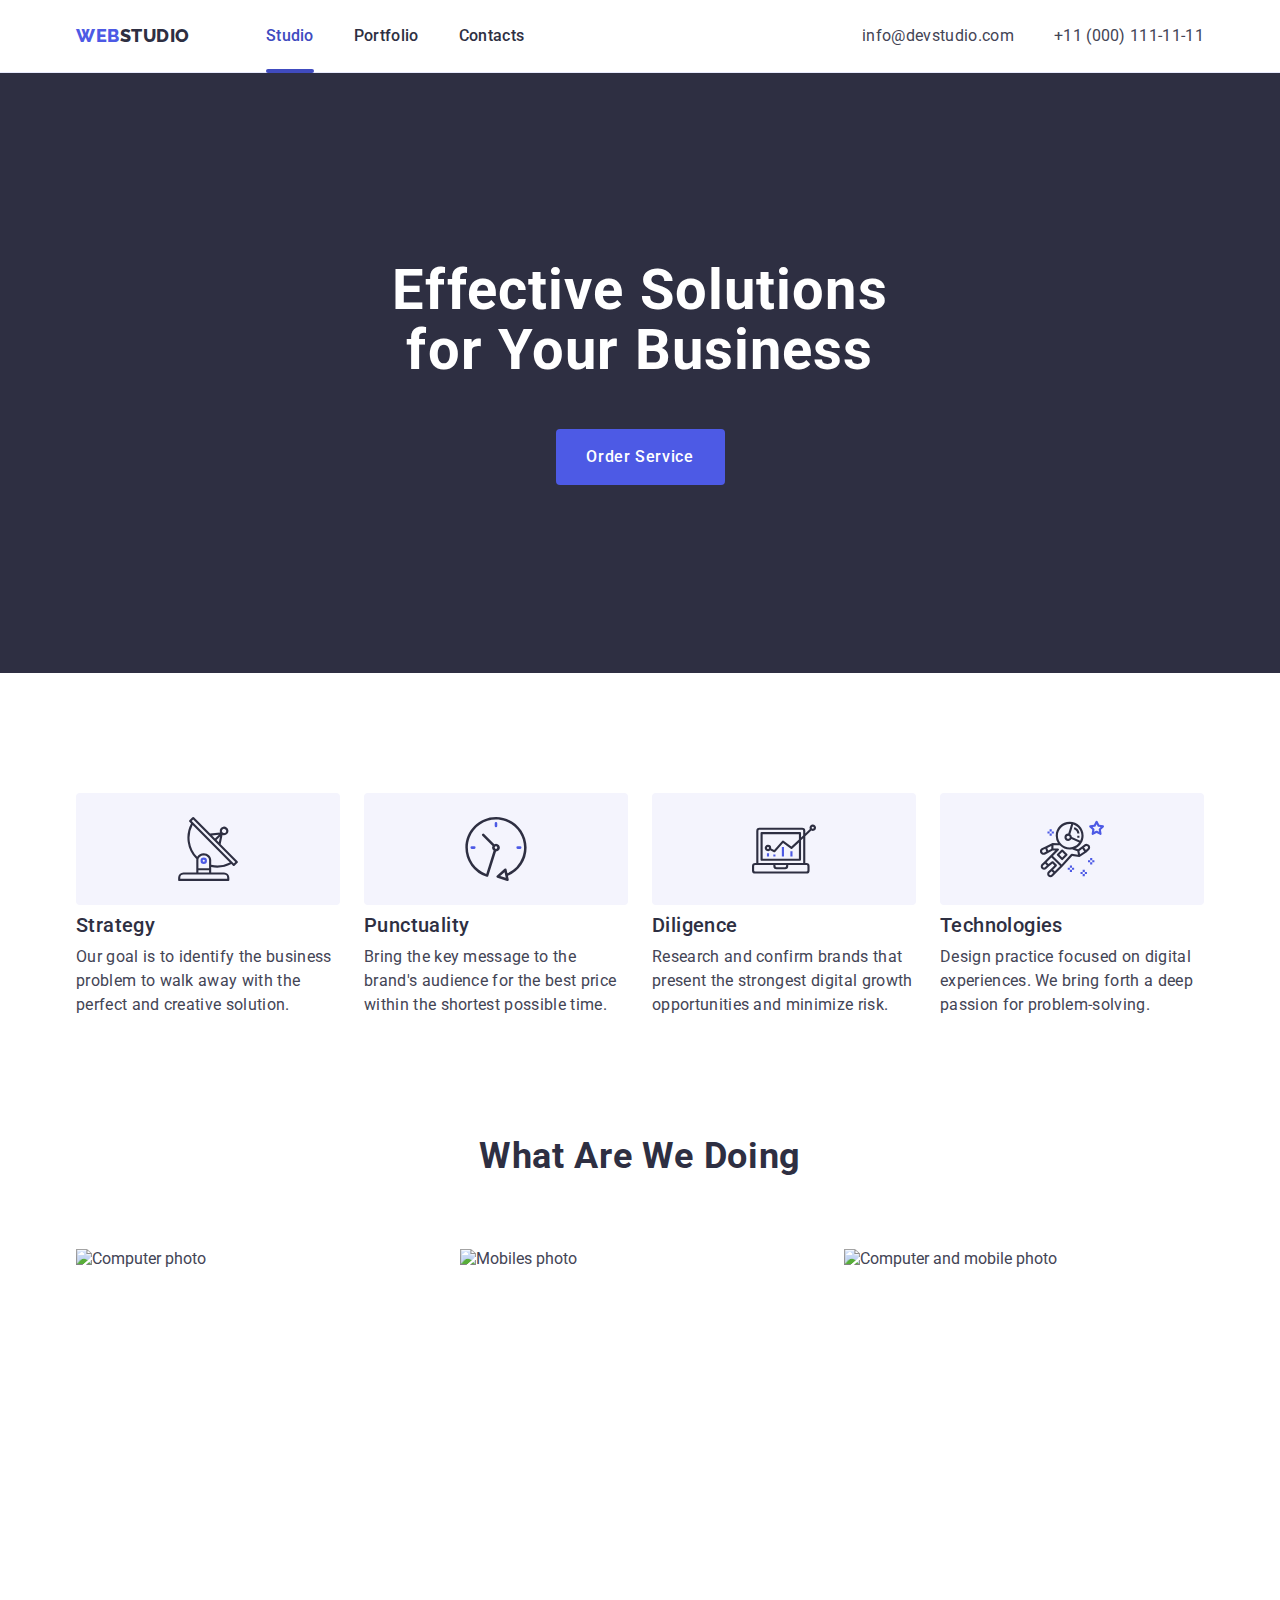
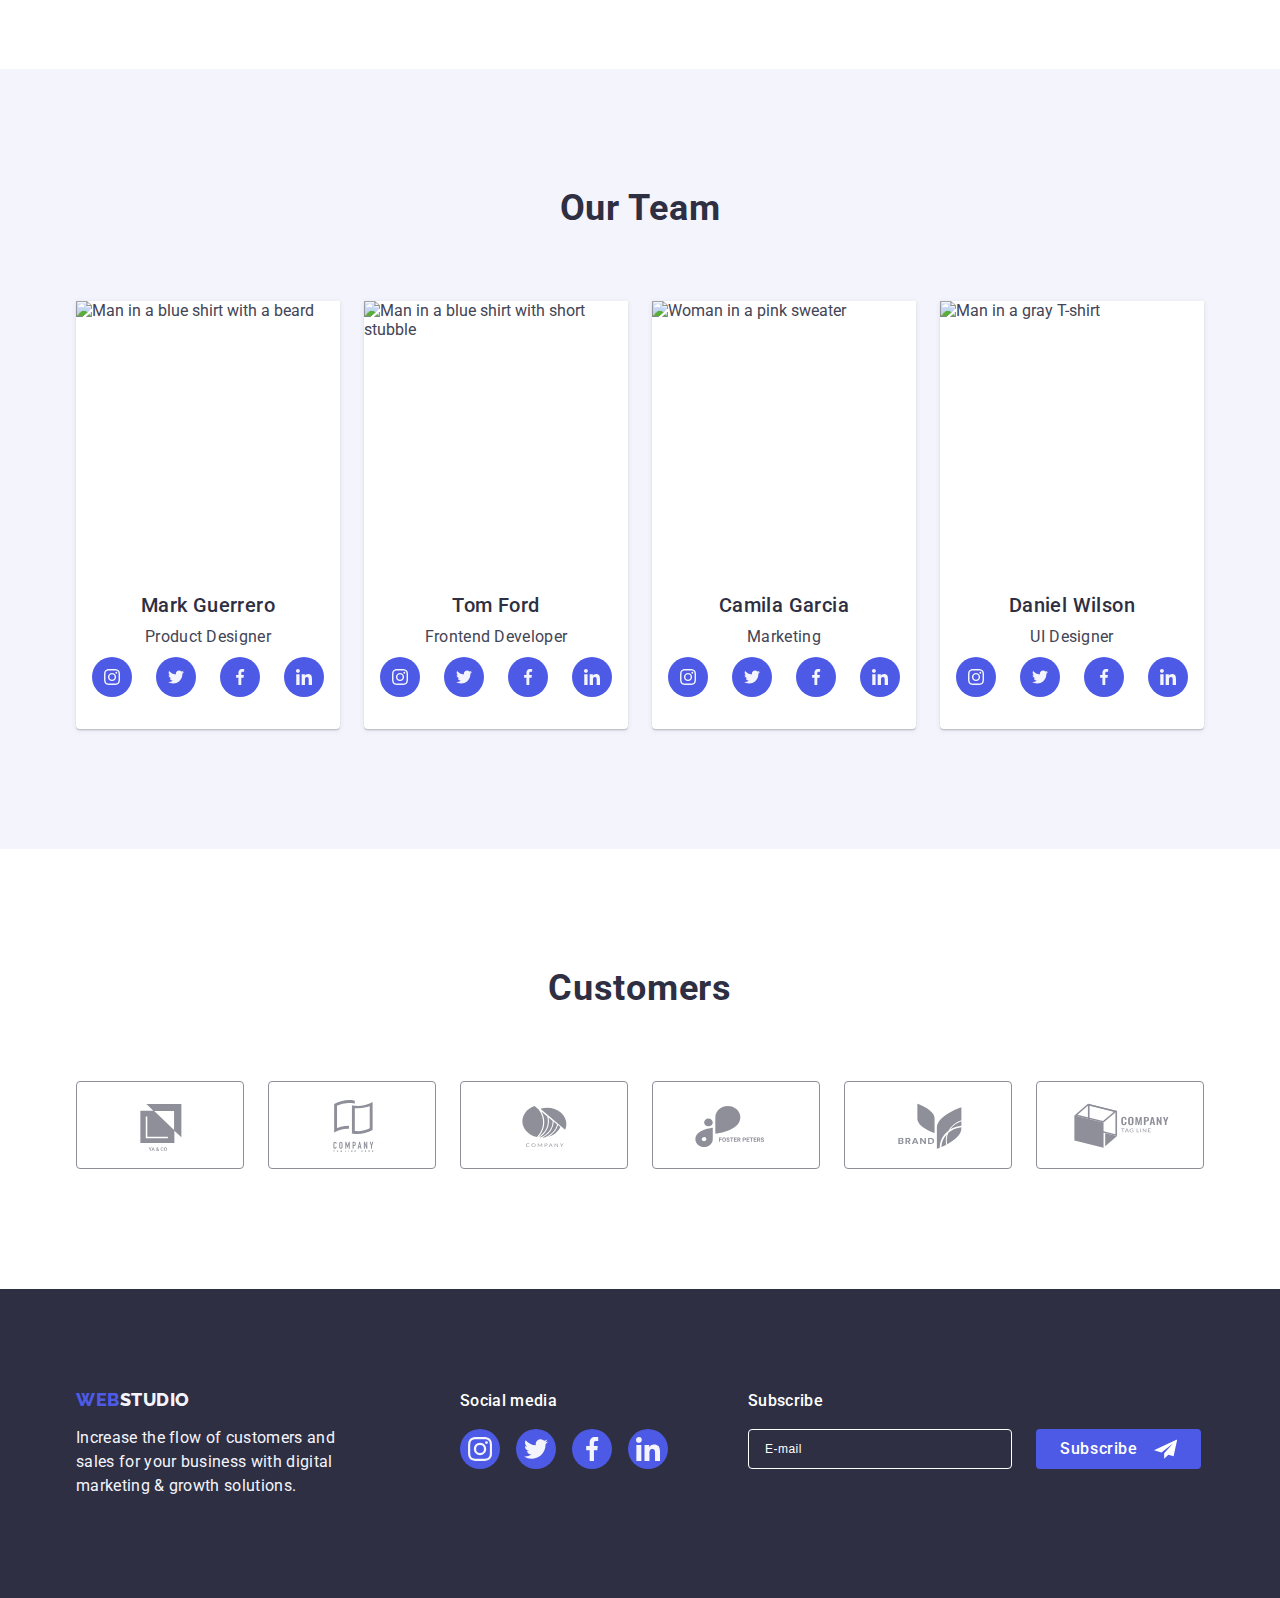
==== index.html @ e45dd91f "index.html" ====
<!DOCTYPE html>
<html lang="en">
<head>
    <meta charset="UTF-8">
    <meta name="viewport" content="width=device-width, initial-scale=1.0">
    <title>zadaniedomowe6</title>

    <link rel="preconnect" href="https://fonts.googleapis.com">
    <link rel="preconnect" href="https://fonts.gstatic.com" crossorigin>
    <link href="https://fonts.googleapis.com/css2?family=Raleway:wght@800&family=Roboto:wght@400;500;700;900&display=swap"
        rel="stylesheet">
    
    <link
    rel="stylesheet"
    href="https://cdnjs.cloudflare.com/ajax/libs/modern-normalize/2.0.0/modern-normalize.min.css"
    integrity="sha512-4xo8blKMVCiXpTaLzQSLSw3KFOVPWhm/TRtuPVc4WG6kUgjH6J03IBuG7JZPkcWMxJ5huwaBpOpnwYElP/m6wg=="
    crossorigin="anonymous"
    referrerpolicy="no-referrer"
    />

    <link rel="stylesheet" href="./css/styles.css">
</head>

<body>
    <header class="header">
        <div class="container header-container">
        <nav class="nav-container">
            <a href="./index.html" class="logo link">Web<span class="logo-span">Studio</span></a>
            <ul class="nav-links list">
                <li><a href="./index.html" class="link underline">Studio</a></li>
                <li><a href="./portfolio.html" class="link">Portfolio</a></li>
                <li><a href="" class="link">Contacts</a></li>
            </ul>
        </nav>
        <address class="address">
            <ul class="address-links list">
                <li><a href="mailto:info@devstudio.com" class="link">info@devstudio.com</a></li>
                <li><a href="tel:+110001111111" class="link">+11 (000) 111-11-11</a></li>
            </ul>
        </address>
        </div>
    </header>

    <main>
        <!--Effective Solutions for Your Business-->
        <section class="title-background">
            <div class="container">
            <h1 class="title">Effective Solutions for Your Business</h1>
            <button type="button" data-modal-open class="filter-buttonone cursor">Order Service</button>
            </div>
        </section>
        
        <!--Strategy etc.-->
        <section class="sectiontwo">
            <div class="container">
            <h2 class="visually-hidden">Strategy ETC.</h2>
            <ul class="list list-sectiontwo">
                <li class="li-sectiontwo">
                    <div class="icon-box">
                        <svg width="64" height="64">
                            <use href="./images/icons.svg#icon-antenna-1"></use>
                        </svg>
                    </div>
                    <h3 class="headerthree">Strategy</h3>
                    <p class="description">Our goal is to identify the business problem to walk away with the perfect and creative solution.</p>
                </li>
                <li class="li-sectiontwo">
                    <div class="icon-box">
                        <svg width="64" height="64">
                            <use href="./images/icons.svg#icon-clock-1"></use>
                        </svg>
                    </div>
                    <h3 class="headerthree">Punctuality</h3>
                    <p class="description">Bring the key message to the brand's audience for the best price within the shortest possible time.</p>
                </li>
                <li class="li-sectiontwo">
                    <div class="icon-box">
                        <svg width="64" height="64">
                            <use href="./images/icons.svg#icon-diagram-1"></use>
                        </svg>
                    </div>
                    <h3 class="headerthree">Diligence</h3>
                    <p class="description">Research and confirm brands that present the strongest digital growth opportunities and minimize risk.</p>
                </li>
                <li class="li-sectiontwo">
                    <div class="icon-box">
                        <svg width="64" height="64">
                            <use href="./images/icons.svg#icon-astronaut-1"></use>
                        </svg>
                    </div>
                    <h3 class="headerthree">Technologies</h3>
                    <p class="description">Design practice focused on digital experiences. We bring forth a deep passion for problem-solving.</p>
                </li>
            </ul>
            </div>
        </section>

        <!--What Are We Doing-->
        <section class="sectionthree">
            <div class="container">
            <h2 class="headertwo">What are we doing</h2>
            <ul class="list list-sectionthree">
                <li class="li-sectrionthree"><img src="./images/WhatAreWeDoing-img1.jpg" alt="Computer photo" width="360" height="300"></li>
                <li class="li-sectrionthree"><img src="./images/WhatAreWeDoing-img2.jpg" alt="Mobiles photo" width="360" height="300"></li>
                <li class="li-sectrionthree"><img src="./images/WhatAreWeDoing-img3.jpg" alt="Computer and mobile photo" width="360" height="300"></li>
            </ul>
            </div>
        </section>

        <!--Our Team-->
        <section class="team-background sectionfour">
            <div class="container">
            <h2 class="headertwo">Our Team</h2>
            <ul class="list list-sectionfour">
                <li class="card-background">
                    <img src="./images/OurTeam-img1.jpg" alt="Man in a blue shirt with a beard" width="264" height="260">
                    <div class="worker">
                        <h3 class="headerthree worker-headerthree">Mark Guerrero</h3>
                        <p class="description worker-description">Product Designer</p>
                        <ul class="list socials-links">
                            <li class="li-socials">
                                <a href="#" class="socials-icon link">
                                    <svg width="16" height="16" class="svg-sm">
                                        <use href="./images/icons.svg#icon-instagram-2"></use>
                                    </svg>
                                </a>
                            </li>
                            <li class="li-socials">
                                <a href="#" class="socials-icon link">
                                    <svg width="16" height="16" class="svg-sm">
                                        <use href="./images/icons.svg#icon-twitter-1"></use>
                                    </svg>
                                </a>
                            </li>
                            <li class="li-socials">
                                <a href="#" class="socials-icon link">
                                    <svg width="16" height="16" class="svg-sm">
                                        <use href="./images/icons.svg#icon-facebook-1"></use>
                                    </svg>
                                </a>
                            </li>
                            <li class="li-socials">
                                <a href="#" class="socials-icon link">
                                    <svg width="16" height="16" class="svg-sm">
                                        <use href="./images/icons.svg#icon-linkedin-1"></use>
                                    </svg>
                                </a>
                            </li>
                        </ul>
                    </div>
                </li>
                <li class="card-background">
                    <img src="./images/OurTeam-img2.jpg" alt="Man in a blue shirt with short stubble" width="264" height="260">
                    <div class="worker">
                        <h3 class="headerthree worker-headerthree">Tom Ford</h3>
                        <p class="description worker-description">Frontend Developer</p>
                        <ul class="list socials-links">
                            <li class="li-socials">
                                <a href="#" class="socials-icon link">
                                    <svg width="16" height="16" class="svg-sm">
                                        <use href="./images/icons.svg#icon-instagram-2"></use>
                                    </svg>
                                </a>
                            </li>
                            <li class="li-socials">
                                <a href="#" class="socials-icon link">
                                    <svg width="16" height="16" class="svg-sm">
                                        <use href="./images/icons.svg#icon-twitter-1"></use>
                                    </svg>
                                </a>
                            </li>
                            <li class="li-socials">
                                <a href="#" class="socials-icon link">
                                    <svg width="16" height="16" class="svg-sm">
                                        <use href="./images/icons.svg#icon-facebook-1"></use>
                                    </svg>
                                </a>
                            </li>
                            <li class="li-socials">
                                <a href="#" class="socials-icon link">
                                    <svg width="16" height="16" class="svg-sm">
                                        <use href="./images/icons.svg#icon-linkedin-1"></use>
                                    </svg>
                                </a>
                            </li>
                        </ul>
                    </div>
                </li>
                <li class="card-background">
                    <img src="./images/OurTeam-img3.jpg" alt="Woman in a pink sweater" width="264" height="260">
                    <div class="worker">
                        <h3 class="headerthree worker-headerthree">Camila Garcia</h3>
                        <p class="description worker-description">Marketing</p>
                        <ul class="list socials-links">
                            <li class="li-socials">
                                <a href="#" class="socials-icon link">
                                    <svg width="16" height="16" class="svg-sm">
                                        <use href="./images/icons.svg#icon-instagram-2"></use>
                                    </svg>
                                </a>
                            </li>
                            <li class="li-socials">
                                <a href="#" class="socials-icon link">
                                    <svg width="16" height="16" class="svg-sm">
                                        <use href="./images/icons.svg#icon-twitter-1"></use>
                                    </svg>
                                </a>
                            </li>
                            <li class="li-socials">
                                <a href="#" class="socials-icon link">
                                    <svg width="16" height="16" class="svg-sm">
                                        <use href="./images/icons.svg#icon-facebook-1"></use>
                                    </svg>
                                </a>
                            </li>
                            <li class="li-socials">
                                <a href="#" class="socials-icon link">
                                    <svg width="16" height="16" class="svg-sm">
                                        <use href="./images/icons.svg#icon-linkedin-1"></use>
                                    </svg>
                                </a>
                            </li>
                        </ul>
                    </div>
                </li>
                <li class="card-background">
                    <img src="./images/OurTeam-img4.jpg" alt="Man in a gray T-shirt" width="264" height="260">
                    <div class="worker">
                        <h3 class="headerthree worker-headerthree">Daniel Wilson</h3>
                        <p class="description worker-description">UI Designer</p>
                        <ul class="list socials-links">
                            <li class="li-socials">
                                <a href="#" class="socials-icon link">
                                    <svg width="16" height="16" class="svg-sm">
                                        <use href="./images/icons.svg#icon-instagram-2"></use>
                                    </svg>
                                </a>
                            </li>
                            <li class="li-socials">
                                <a href="#" class="socials-icon link">
                                    <svg width="16" height="16" class="svg-sm">
                                        <use href="./images/icons.svg#icon-twitter-1"></use>
                                    </svg>
                                </a>
                            </li>
                            <li class="li-socials">
                                <a href="#" class="socials-icon link">
                                    <svg width="16" height="16" class="svg-sm">
                                        <use href="./images/icons.svg#icon-facebook-1"></use>
                                    </svg>
                                </a>
                            </li>
                            <li class="li-socials">
                                <a href="#" class="socials-icon link">
                                    <svg width="16" height="16" class="svg-sm">
                                        <use href="./images/icons.svg#icon-linkedin-1"></use>
                                    </svg>
                                </a>
                            </li>
                        </ul>
                    </div>
                </li>
            </ul>
            </div>
        </section>

        <!--Customers-->
        <section class="sectionfive">
            <div class="container">
                <h2 class="headertwo">Customers</h2>
                <ul class="list list-sectionfive">
                    <li class="li-customers">
                        <a href="#" class="customers-icon">
                        <svg width="104" height="56" class="svg-customers">
                            <use href="./images/icons.svg#icon-Logo"></use>
                        </svg>
                        </a>
                    </li>
                    <li class="li-customers">
                        <a href="#" class="customers-icon">
                            <svg width="104" height="56" class="svg-customers">
                                <use href="./images/icons.svg#icon-Logo-1"></use>
                            </svg>
                        </a>
                    </li>
                    <li class="li-customers">
                        <a href="#" class="customers-icon">
                            <svg width="104" height="56" class="svg-customers">
                                <use href="./images/icons.svg#icon-Logo-2"></use>
                            </svg>
                        </a>
                    </li>
                    <li class="li-customers">
                        <a href="#" class="customers-icon">
                            <svg width="104" height="56" class="svg-customers">
                                <use href="./images/icons.svg#icon-Logo-3"></use>
                            </svg>
                        </a>
                    </li>
                    <li class="li-customers">
                        <a href="#" class="customers-icon">
                            <svg width="104" height="56" class="svg-customers">
                                <use href="./images/icons.svg#icon-Logo-4"></use>
                            </svg>
                        </a>
                    </li>
                    <li class="li-customers">
                        <a href="#" class="customers-icon">
                            <svg width="104" height="56" class="svg-customers">
                                <use href="./images/icons.svg#icon-Logo-5"></use>
                            </svg>
                        </a>
                    </li>
                </ul>
            </div>
        </section>
    </main>

    <footer class="footer-background">
        <div class="container footer">
        <div class="footertwo">
            <a href="./index.html" class="logo link footer-style">Web<span class="logo-spantwo">Studio</span></a>
            <p class="footer-description">Increase the flow of customers and sales for your business with digital marketing & growth solutions.</p>
        </div>
        <div class="footerthree">
            <p class="footer-sm">Social media</p>
            <ul class="list socials-links-footer">
                <li class="li-socials">
                    <a href="#" class="socials-icon s-i-footer link">
                        <svg width="24" height="24" class="svg-sm">
                            <use href="./images/icons.svg#icon-instagram-2"></use>
                        </svg>
                    </a>
                </li>
                <li class="li-socials">
                    <a href="#" class="socials-icon s-i-footer link">
                        <svg width="24" height="24" class="svg-sm">
                            <use href="./images/icons.svg#icon-twitter-1"></use>
                        </svg>
                    </a>
                </li>
                <li class="li-socials">
                    <a href="#" class="socials-icon s-i-footer link">
                        <svg width="24" height="24" class="svg-sm">
                            <use href="./images/icons.svg#icon-facebook-1"></use>
                        </svg>
                    </a>
                </li>
                <li class="li-socials">
                    <a href="#" class="socials-icon s-i-footer link">
                        <svg width="24" height="24" class="svg-sm">
                            <use href="./images/icons.svg#icon-linkedin-1"></use>
                        </svg>
                    </a>
                </li>
            </ul>
        </div>
        <div>
            <p class="footer-sm">Subscribe</p>
            <ul class="list form-footer">
                <li>
                    <form>
                        <label>
                            <input type="email" name="email" placeholder="E-mail" />
                        </label>
                    </form>
                </li>
                <li>
                    <button type="submite" class="subscribe-button cursor">
                        Subscribe
                        <svg width="24" height="24">
                            <use href="./images/icons.svg#icon-Frame"></use>
                        </svg>
                    </button>
                </li>
            </ul>
        </div>
        </div>
    </footer>

    <div class="modal-container is-hidden" data-modal>
        <div class="modal-box">
            <button type="button" data-modal-close class="modal-button cursor">
                <svg width="8" height="8" class="svg-button">
                    <use href="./images/icons.svg#icon-close-black"></use>
                </svg>
            </button>
            <div class="form-modal">
                <p class="modal-header">Leave your contacts and we will call you back</p>
                <form class="form-modal-details">
                    <label>Name</label>
                        <div class="form-field">
                        <svg width="18" height="18">
                            <use href="./images/icons.svg#icon-person-black"></use>
                        </svg>
                        <input type="name" name="name"/>
                        </div>
                    <label>Phone</label>
                        <div class="form-field">
                        <svg width="18" height="18">
                            <use href="./images/icons.svg#icon-phone-black"></use>
                        </svg>
                        <input type="phone" name="phone"/>
                        </div>
                    <label>E-mail</label>
                        <div class="form-field">
                        <svg width="18" height="18">
                            <use href="./images/icons.svg#icon-email-black"></use>
                        </svg>
                        <input type="email" name="email"/>
                        </div>
                    <label>Comment</label>
                        <textarea name="comment" placeholder="Text input"></textarea>
                    <div class="policy">
                        <input type="checkbox" name="policy"/>
                        <label>I accept the terms and conditions of the Privacy Policy</label>
                    </div>
                    <button type="submit" class="send-button cursor">Send</button>
                </form>
            </div>
        </div>
    </div>
    <script src="./js/modal.js"></script>
</body>
</html>
---- css/styles.css ----
:root {
    --primary-brand-color: #4D5AE5;
    --pressed-state-color: #404BBF;
    --dark-color: #2E2F42;
    --success-color: #31D0AA;
    --text-color: #434455;
    --subtle-text-color: #8E8F99;
    --accent-color: #E7E9FC;
    --light-color: #F4F4FD;
    --modal-overlay-color: #2E2F4266;
    --hero-background-color: #2E2F42B2;
    --white-background-color: #FFFFFF;
    --modal-background-color: #FCFCFC;
}

body {
    font-family: "Roboto", sans-serif;
    color: var(--text-color);
    background-color: var(--white-background-color);
}

 .nav-links .link {
    color: var(--dark-color);
    font-size: 16px;
    font-weight: 500;
    line-height: 1.5;
    letter-spacing: 0.32px;
    padding: 24px 0;
    transition: color 250ms cubic-bezier(0.4, 0, 0.2, 1);
    display: inline-block;
}

.address-links .link {
    color: var(--text-color);
    font-size: 16px;
    line-height: 1.5;
    letter-spacing: 0.32px;
    transition: color 250ms cubic-bezier(0.4, 0, 0.2, 1);
}

.address-links .link:hover,
.address-links .link:focus,
.address-links .link:active,
.nav-links .link:hover,
.nav-links .link:focus,
.nav-links .link:active {
    color: var(--pressed-state-color)
}

.address {
    font-style: normal;
    padding: 24px 0;
}

.link {
    text-decoration: none;
}

.list {
    list-style: none;
}

.filter-button {
    background-color: var(--light-color);
    color: var(--primary-brand-color);
    font-family: inherit;
    font-size: 16px;
    font-weight: 500;
    line-height: 1.5;
    letter-spacing: 0.64px;
    padding: 12px 24px;
    border: 1px solid var(--accent-color);
    border-radius: 4px;
    transition: background-color 250ms cubic-bezier(0.4, 0, 0.2, 1), color 250ms cubic-bezier(0.4, 0, 0.2, 1),
    box-shadow 250ms cubic-bezier(0.4, 0, 0.2, 1), border-color 250ms cubic-bezier(0.4, 0, 0.2, 1);
}

.filter-buttonone {
    background-color: var(--primary-brand-color);
    color: var(--white-background-color);
    font-family: inherit;
    font-size: 16px;
    font-weight: 500;
    line-height: 1.5;
    letter-spacing: 0.64px;
    display: block;
    margin: 0 auto;
    min-width: 169px;
    height: 56px;
    border: none;
    border-radius: 4px;
    transition: background-color 250ms cubic-bezier(0.4, 0, 0.2, 1);
}

.filter-button:hover,
.filter-button:focus,
.filter-buttonone:hover,
.filter-buttonone:focus {
    background-color: var(--pressed-state-color);
    color: var(--white-background-color);
    border: 1px solid transparent;
}

.cursor {
    cursor: pointer;
}

.logo {
    color: var(--primary-brand-color);
    font-family: "Raleway", sans-serif;
    font-size: 18px;
    font-weight: 800;
    line-height: 1.17;
    letter-spacing: 0.54px;
    text-transform: uppercase;
    margin-right: 76px;
    transition: 250ms cubic-bezier(0.4, 0, 0.2, 1);
}

.logo-span {
    color: var(--dark-color);
}

.logo-spantwo {
    color: var(--light-color)
}

.title-background {
    background-color: var(--dark-color);
    padding: 188px 0;
    margin: 0 auto;
    background-image: linear-gradient(rgba(46, 47, 66, 0.7),rgba(46, 47, 66, 0.7)), url(../images/people-office.jpg);
    max-width: 1440px;
    background-repeat: no-repeat;
    background-position: center;
    background-size: cover;
}

.title {
    color: var(--white-background-color);
    text-align: center;
    font-size: 56px;
    font-weight: 700;
    line-height: 1.07;
    letter-spacing: 1.12px;
    display: block;
    margin: 0 auto;
    max-width: 496px;
    padding-bottom: 48px;
}

.team-background {
    background-color: var(--light-color);
}

.headertwo {
    color: var(--dark-color);
    text-align: center;
    font-size: 36px;
    font-weight: 700;
    line-height: 1.11;
    letter-spacing: 0.72px;
    text-transform: capitalize;
    margin-bottom: 72px
}

.headerthree {
    color: var(--dark-color);
    font-size: 20px;
    font-weight: 500;
    line-height: 1.2;
    letter-spacing: 0.4px;
    margin-bottom: 8px;
}

.description {
    font-size: 16px;
    line-height: 1.5;
    letter-spacing: 0.32px;
}

.card-background {
    background-color: var(--white-background-color);
    flex-basis: calc((100% - 72px) / 4);
    border-radius: 0px 0px 4px 4px;
}

.footer-description {
    color: var(--light-color);
    font-size: 16px;
    line-height: 1.5;
    letter-spacing: 0.32px;
    width: 264px;
}

.footer-background {
    background-color: var(--dark-color);
    padding: 100px 0;
}

/* 3 */

.header {
    border-bottom: 1px solid var(--accent-color);
    box-shadow: 0px 2px 1px rgba(46, 47, 66, 0.08), 0px 1px 1px rgba(46, 47, 66, 0.16), 0px 1px 6px rgba(46, 47, 66, 0.08);
}

.container {
    width: 1158px;
    margin: 0 auto;
    padding: 0 15px;
}

.header-container {
    display: flex;
    justify-content: space-between;
}

.nav-container {
    display: flex;
    align-items: center;
}

.nav-links,
.address-links {
    display: flex;
    gap: 40px;
}

img {
    display: block;
}

.visually-hidden:not(:focus):not(:active) {
    position: absolute;
    width: 1px;
    height: 1px;
    margin: -1px;
    border: 0;
    padding: 0;
    white-space: nowrap;
    clip-path: inset(100%);
    clip: rect(0 0 0 0);
    overflow: hidden;
}

/* main */

.sectionthree {
    padding: 0 0 120px 0;
}

.sectiontwo,
.sectionfour,
.sectionfive {
    padding: 120px 0;
}

.list-sectiontwo,
.list-sectionthree,
.list-sectionfour,
.list-sectionfive {
    display: flex;
    gap: 24px;
}

.li-sectiontwo {
    flex-basis: calc((100% - 72px) / 4);
}

.li-sectrionthree {
    flex-basis: calc((100% - 3 * 16px) / 3);
}

.worker {
    padding: 32px 0;
}

.worker-headerthree {
    text-align: center;
    margin-bottom: 8px;
}

.worker-description {
    text-align: center;
}

/* portfolio */

.portfolio {
    padding: 96px 0 120px;
}

.filters-list {
    display: flex;
    justify-content: center;
    gap: 24px;
    margin-bottom: 72px;
}

.list-portfolio {
    display: flex;
    flex-wrap: wrap;
    column-gap: 24px;
    row-gap: 48px;
}

.li-portfolio {
    width: calc((100% - 48px) / 3);
}

.div-portfolio {
    padding: 32px 16px;
    border: 1px solid var(--accent-color);
    border-top: none;
}

.footer-style {
    display: inline-block;
    margin-bottom: 16px;
}

* {
    box-sizing: border-box;
    margin: 0;
    padding: 0;
}

/* 4 */

.icon-box {
    background-color: var(--light-color);
    border-radius: 4px;
    display: flex;
    justify-content: center;
    align-items: center;
    width: 264px;
    height: 112px;
    margin-bottom: 8px;
}

.socials-links {
    display: flex;
    gap: 24px;
    margin-top: 8px;
    justify-content: center;
}

.socials-links-footer {
    display: flex;
    gap: 16px;
    margin-top: 8px;
    justify-content: center;
}

.li-socials {
    width: calc((100% - 3 * 24) / 4);
}

.socials-icon {
    background-color: var(--primary-brand-color);
    border-radius: 50%;
    display: flex;
    align-items: center;
    justify-content: center;
    width: 40px;
    height: 40px;
    transition: background-color 250ms cubic-bezier(0.4, 0, 0.2, 1);
}

.svg-sm {
    fill: var(--light-color);
    transition: fill 250ms cubic-bezier(0.4, 0, 0.2, 1);
}

.socials-icon:hover,
.socials-icon:focus {
    background-color: var(--pressed-state-color);
}

.s-i-footer:hover,
.s-i-footer:focus {
    background-color: var(--success-color);
}

.customers-icon {
    display: flex;
    width: 168px;
    height: 88px;
    border: 1px solid var(--subtle-text-color);
    border-radius: 4px;
    justify-content: center;
    align-items: center;
    color: var(--subtle-text-color);
    transition: border-color 250ms cubic-bezier(0.4, 0, 0.2, 1), color 250ms cubic-bezier(0.4, 0, 0.2, 1);
}

.svg-customers {
    fill: currentColor;
    transition: fill 250ms cubic-bezier(0.4, 0, 0.2, 1);
}

.customers-icon:hover,
.customers-icon:focus {
    border: 1px solid var(--pressed-state-color);
    color: var(--pressed-state-color)
}

.li-customers {
    width: calc((100% - 5 * 24px) / 6);
}

.footer-sm {
    color: var(--white-background-color);
    font-size: 16px;
    font-weight: 500;
    line-height: 1.5;
    letter-spacing: 0.32px;
    margin-bottom: 16px;
}

.footer {
    display: flex;
    align-items: baseline;
}

.footertwo {
    margin-right: 120px;
}

.portfolio-style {
    display: block;
    transition: box-shadow 250ms cubic-bezier(0.4, 0, 0.2, 1);
}

.card-background,
.portfolio-style:hover,
.portfolio-style:focus {
    box-shadow:
    0px 2px 1px 0px rgba(46, 47, 66, 0.08),
    0px 1px 1px 0px rgba(46, 47, 66, 0.16),
    0px 1px 6px 0px rgba(46, 47, 66, 0.08);
}

.filter-button:hover,
.filter-button:focus {
    box-shadow:
    0px 3px 1px rgba(0, 0, 0, 0.1),
    0px 2px 1px rgba(0, 0, 0, 0.08),
    0px 2px 2px rgba(0, 0, 0, 0.12);
}

.portfolio-description {
    color: var(--text-color);
}

/* 5 */

.modal-container {
    position: fixed;
    top: 0;
    left: 0;
    width: 100%;
    height: 100%;
    background-color: rgba(46, 47, 66, 0.40);
    transition: opacity 250ms cubic-bezier(0.4, 0, 0.2, 1), visibility 250ms cubic-bezier(0.4, 0, 0.2, 1);
}

.is-hidden {
    pointer-events: none;
    visibility: hidden;
    opacity: 0;
}

.modal-box {
    position: absolute;
    top: 50%;
    left: 50%;
    transform: translate(-50%, -50%);
    width: 408px;
    min-height: 584px;
    background: var(--modal-background-color);
    border-radius: 4px;
    box-shadow: 0px 2px 1px 0px rgba(0, 0, 0, 0.20), 0px 1px 3px 0px rgba(0, 0, 0, 0.12), 0px 1px 1px 0px rgba(0, 0, 0, 0.14);
    transition: transform 250ms cubic-bezier(0.4, 0, 0.2, 1);
}

.modal-button {
    position: absolute;
    top: 24px;
    right: 24px;
    display: flex;
    justify-content: center;
    align-items: center;
    width: 24px;
    height: 24px;
    border-radius: 50%;
    background-color: var(--accent-color);
    border: 1px solid rgba(0, 0, 0, 0.10);
    transition: background-color 250ms cubic-bezier(0.4, 0, 0.2, 1), border 250ms cubic-bezier(0.4, 0, 0.2, 1);
}

.modal-button:hover,
.modal-button:focus {
    background-color: var(--pressed-state-color);
    border: none;
    fill: var(--white-background-color);
}

.svg-button {
    transition: fill 250ms cubic-bezier(0.4, 0, 0.2, 1);
}

.nav-links .underline {
    position: relative;
    color: var(--pressed-state-color);
    transition: color 250ms cubic-bezier(0.4, 0, 0.2, 1);
}

.underline::after {
    position: absolute;
    content: '';
    width: 100%;
    height: 4px;
    border-radius: 2px;
    background-color: var(--pressed-state-color);
    left: 0;
    bottom: -1px;
}

.overlay {
    position: relative;
    overflow: hidden;
}

.wrap {
    background-color: var(--primary-brand-color);
    color: var(--light-color);
    padding: 40px 32px;
    height: 100%;
    width: 100%;
    position: absolute;
    top: 0;
    left: 0;
    transform: translateY(100%);
    transition: transform 250ms cubic-bezier(0.4, 0, 0.2, 1);
}

.portfolio-style:hover .wrap,
.portfolio-style:focus .wrap {
    transform: translateY(0%);
}

/* 6 */

.footerthree {
    margin-right: 80px;
}

.form-footer {
    display: flex;
    gap: 24px;
    margin-top: 8px;
    justify-content: center;
}

.subscribe-button {
    display: inline-flex;
    width: 165px;
    height: 40px;
    padding: 8px 24px;
    justify-content: center;
    align-items: center;
    gap: 16px;
    border-radius: 4px;
    border: none;
    background-color: var(--primary-brand-color);
    color: var(--white-background-color);
    font-family: inherit;
    font-size: 16px;
    font-weight: 500;
    line-height: 1.5;
    letter-spacing: 0.64px;
    transition: background-color 250ms cubic-bezier(0.4, 0, 0.2, 1);
}

.subscribe-button:hover,
.subscribe-button:focus {
    background-color: var(--pressed-state-color);
}

.form-footer input {
    background-color: var(--dark-color);
    width: 264px;
    height: 40px;
    border-radius: 4px;
    border: 1px solid var(--white-background-color);
}

.form-footer input::placeholder {
    color: var(--white-background-color);
    padding-left: 16px;
    padding-top: 8px;
    font-size: 12px;
    line-height: 2;
    letter-spacing: 0.48px;
}

.form-footer input:focus {
    outline: none;
    color: var(--white-background-color)
}

.form-footer input:not(:placeholder-shown):valid {
    color: var(--white-background-color);
}

.form-footer input:not(:placeholder-shown):invalid {
    color: var(--white-background-color);
}

.modal-header {
    text-align: center;
    color: var(--dark-color);
    font-size: 16px;
    font-weight: 500;
    line-height: 1.5;
    letter-spacing: 0.32px;
}

.form-modal {
    margin-top: 72px;
}

.form-modal-details {
    display: flex;
    flex-direction: column;
    padding: 16px 24px 0 24px;
}

.form-field {
    display: flex;
    align-items: center;
    border-radius: 4px;
    border: 1px solid var(--modal-overlay-color);
    overflow: hidden;
    padding-left: 16px;
    width: 360px;
    height: 40px;
    margin-bottom: 8px;
}

.form-field input {
    border: none;
}

.form-field input:focus {
    outline: none;
}

.form-field:focus-within {
    border-color: var(--primary-brand-color);
    fill: var(--primary-brand-color);
}

.form-modal-details label {
    display: block;
    margin-bottom: 4px;
    color: var(--subtle-text-color);
    font-size: 12px;
    line-height: 1.2;
    letter-spacing: 0.48px;
}

textarea {
    resize: none;
    font-size: 12px;
    line-height: 1.2;
    letter-spacing: 0.48px;
    color: var(--modal-overlay-color);
    height: 120px;
    border-radius: 4px;
    border: 1px solid var(--modal-overlay-color);
    padding-top: 8px;
    padding-left: 16px;
    margin-bottom: 16px;
}

textarea:focus-within {
    border-color: var(--primary-brand-color);
    outline: none;
}

.policy {
    display: flex;
    gap: 8px;
    font-size: 12px;
    line-height: 1.2;
    letter-spacing: 0.48px;
    color: var(--subtle-text-color);
}

.send-button {
    width: 169px;
    height: 56px;
    border-radius: 4px;
    border: none;
    background-color: var(--primary-brand-color);
    color: var(--white-background-color);
    font-family: inherit;
    font-size: 16px;
    font-weight: 500;
    line-height: 1.5;
    letter-spacing: 0.64px;
    display: block;
    margin: 0 auto;
    margin-top: 24px;
    transition: background-color 250ms cubic-bezier(0.4, 0, 0.2, 1);
}

.send-button:hover,
.send-button:focus {
    background-color: var(--pressed-state-color);
}
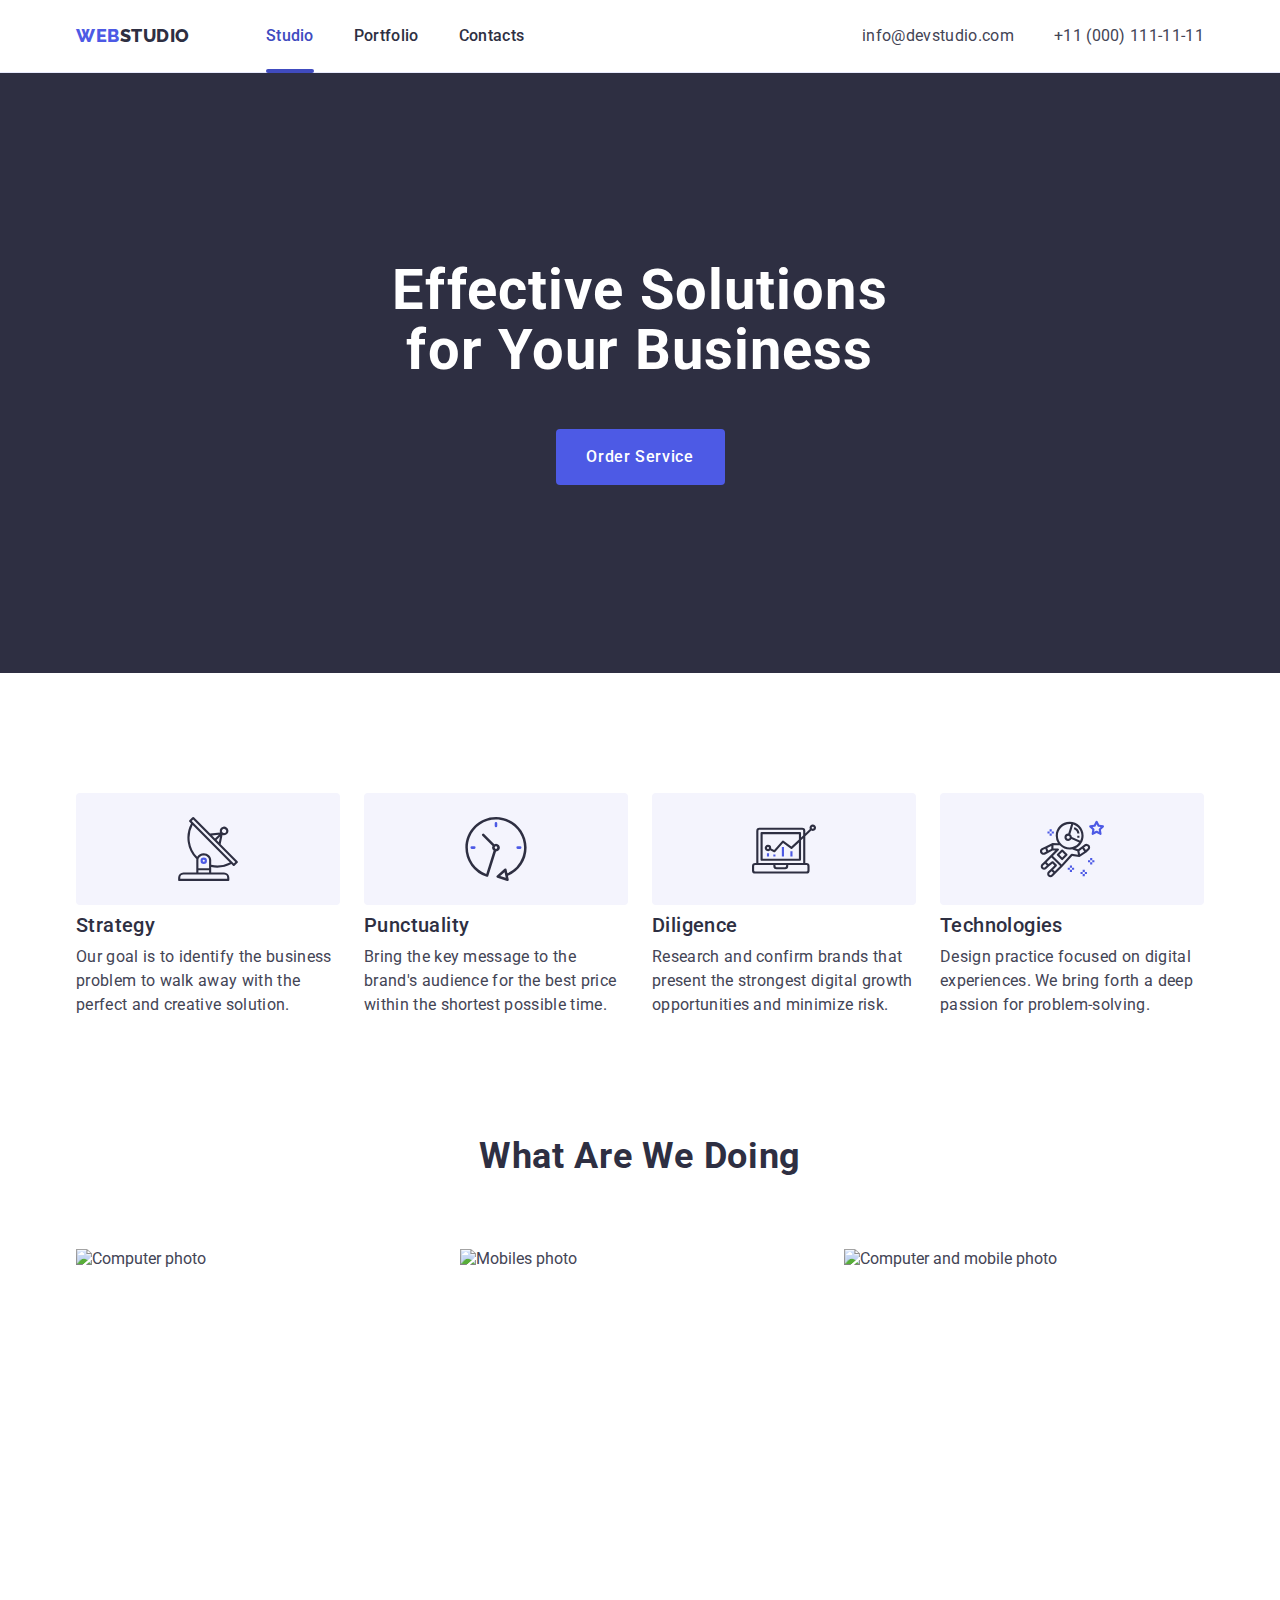
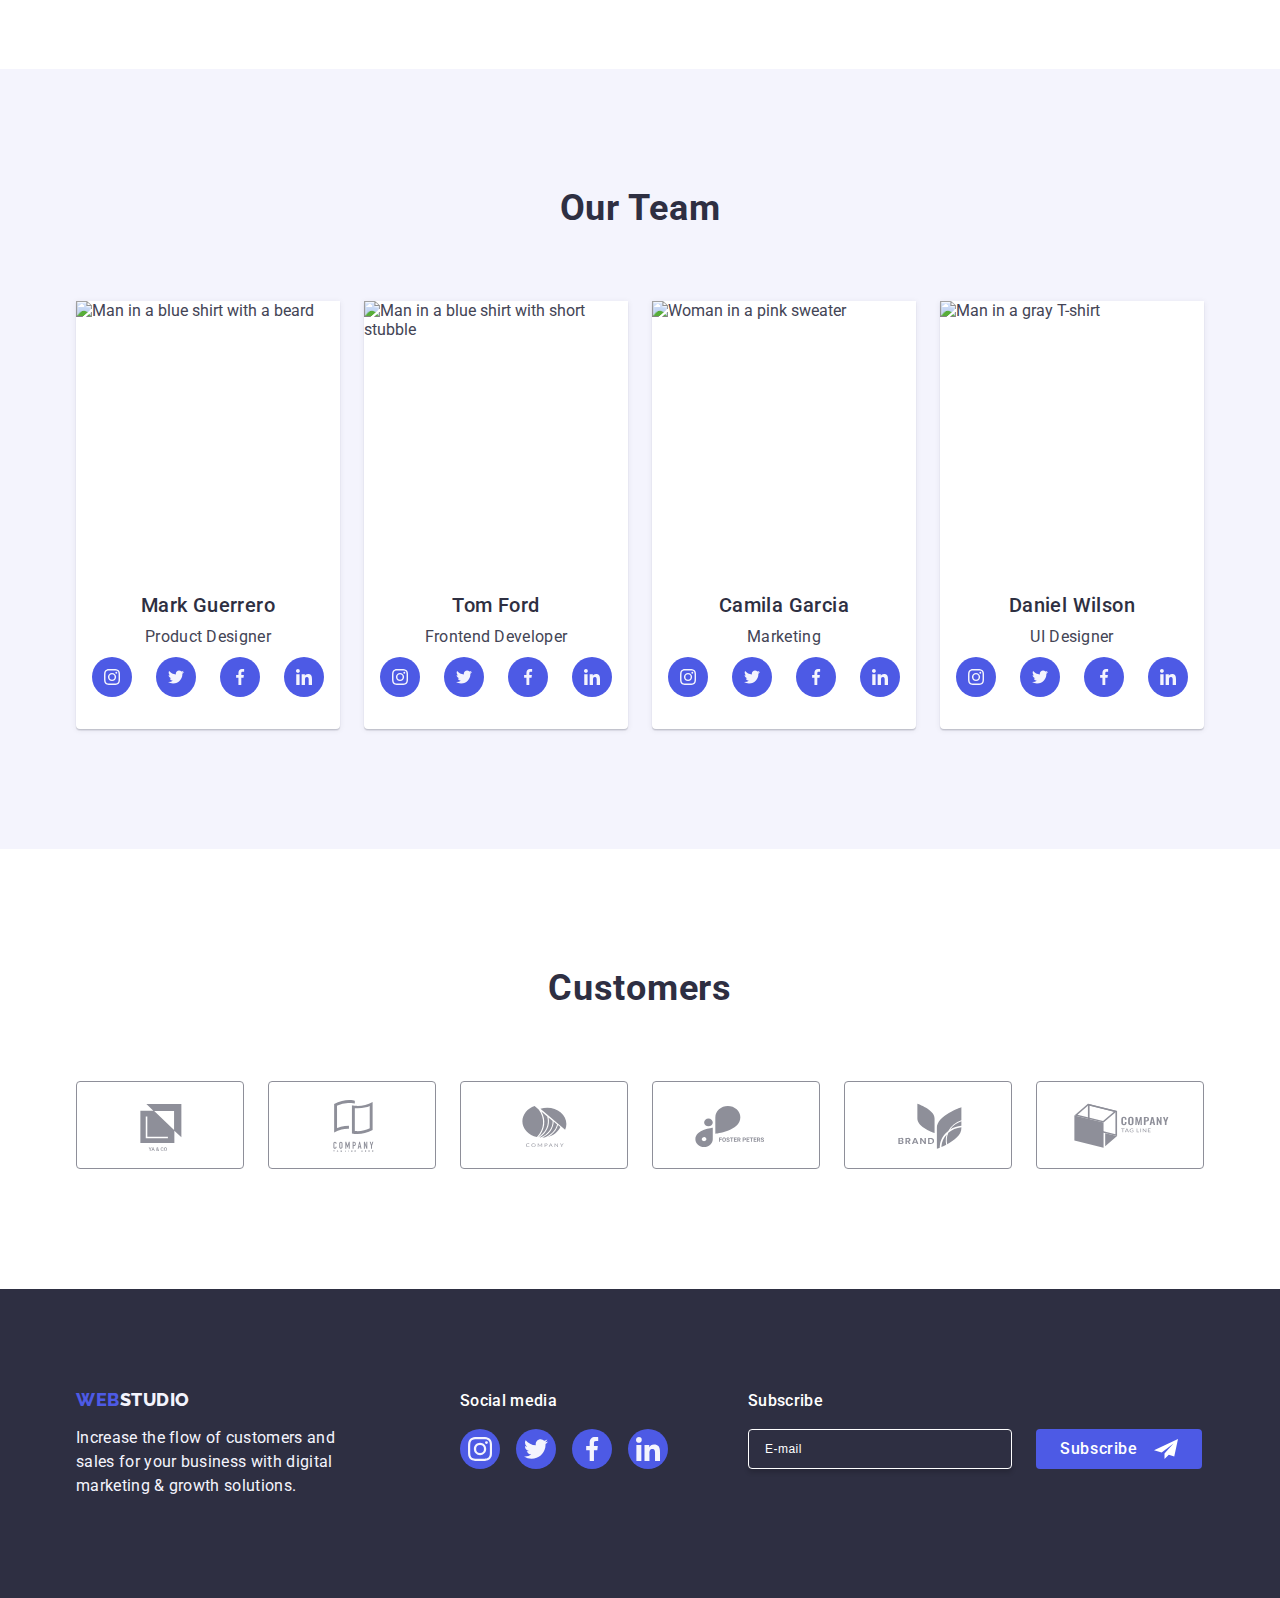
==== commit dc6eec0d: "index.html" ====
--- a/index.html
+++ b/index.html
@@ -355,25 +355,19 @@
                 </li>
             </ul>
         </div>
-        <div>
+        <div class="footerfour">
             <p class="footer-sm">Subscribe</p>
-            <ul class="list form-footer">
-                <li>
-                    <form>
-                        <label>
-                            <input type="email" name="email" placeholder="E-mail" />
-                        </label>
-                    </form>
-                </li>
-                <li>
-                    <button type="submite" class="subscribe-button cursor">
-                        Subscribe
-                        <svg width="24" height="24">
-                            <use href="./images/icons.svg#icon-Frame"></use>
-                        </svg>
-                    </button>
-                </li>
-            </ul>
+            <form name="subscribe" class="form-footer">
+                <label class="label-footer">
+                    <input type="email" name="email" placeholder="E-mail" class="input-footer" />
+                </label>
+                <button type="submit" class="subscribe-button cursor">
+                    Subscribe
+                    <svg width="24" height="24" class="svg-subscribe">
+                        <use href="./images/icons.svg#icon-Frame"></use>
+                    </svg>
+                </button>
+            </form>
         </div>
         </div>
     </footer>
@@ -385,35 +379,41 @@
                     <use href="./images/icons.svg#icon-close-black"></use>
                 </svg>
             </button>
-            <div class="form-modal">
-                <p class="modal-header">Leave your contacts and we will call you back</p>
-                <form class="form-modal-details">
-                    <label>Name</label>
+            <p class="modal-header">Leave your contacts and we will call you back</p>
+            <form name="applying" class="form-modal">
+                    <label for="name">Name</label>
                         <div class="form-field">
                         <svg width="18" height="18">
                             <use href="./images/icons.svg#icon-person-black"></use>
                         </svg>
-                        <input type="name" name="name"/>
+                        <input type="name" name="name" id="name"/>
                         </div>
-                    <label>Phone</label>
+                    <label for="phone">Phone</label>
                         <div class="form-field">
                         <svg width="18" height="18">
                             <use href="./images/icons.svg#icon-phone-black"></use>
                         </svg>
-                        <input type="phone" name="phone"/>
+                        <input type="phone" name="phone" id="phone"/>
                         </div>
-                    <label>E-mail</label>
+                    <label for="email">E-mail</label>
                         <div class="form-field">
                         <svg width="18" height="18">
                             <use href="./images/icons.svg#icon-email-black"></use>
                         </svg>
-                        <input type="email" name="email"/>
+                        <input type="email" name="email" id="email"/>
                         </div>
-                    <label>Comment</label>
-                        <textarea name="comment" placeholder="Text input"></textarea>
+                    <label for="comment">Comment</label>
+                        <textarea name="comment" id="comment" placeholder="Text input"></textarea>
                     <div class="policy">
-                        <input type="checkbox" name="policy"/>
-                        <label>I accept the terms and conditions of the Privacy Policy</label>
+                        <input type="checkbox" name="policy" id="policy" value="agreement" class="visually-hidden policy-input" required/>
+                        <label for="policy" class="policy-label">
+                            <span class="checkbox">
+                                <svg width="10" height="8">
+                                    <use href="./images/icons.svg#icon-Vector"></use>
+                                </svg>
+                            </span>
+                            I accept the terms and conditions of the <a href="#" class="policy-link">Privacy Policy</a>
+                        </label>
                     </div>
                     <button type="submit" class="send-button cursor">Send</button>
                 </form>
--- a/css/styles.css
+++ b/css/styles.css
@@ -479,6 +479,7 @@
     transform: translate(-50%, -50%);
     width: 408px;
     min-height: 584px;
+    padding: 72px 24px 24px 24px;
     background: var(--modal-background-color);
     border-radius: 4px;
     box-shadow: 0px 2px 1px 0px rgba(0, 0, 0, 0.20), 0px 1px 3px 0px rgba(0, 0, 0, 0.12), 0px 1px 1px 0px rgba(0, 0, 0, 0.14);
@@ -557,21 +558,45 @@
     margin-right: 80px;
 }
 
+.footerfour {
+    display: block;
+}
+
 .form-footer {
     display: flex;
     gap: 24px;
-    margin-top: 8px;
-    justify-content: center;
+}
+
+.input-footer {
+    background-color: transparent;
+    width: 264px;
+    height: 40px;
+    border-radius: 4px;
+    border: 1px solid var(--white-background-color);
+    padding-left: 16px;
+    color: var(--white-background-color);
+    font-size: 12px;
+    line-height: 2;
+    letter-spacing: 0.48px;
+    box-shadow: 0px 4px 4px 0px rgba(0, 0, 0, 0.15);
+}
+
+.input-footer::placeholder {
+    color: var(--white-background-color);
+}
+
+.input-footer:focus {
+    outline: none;
+    color: var(--white-background-color);
 }
 
 .subscribe-button {
-    display: inline-flex;
-    width: 165px;
+    display: flex;
+    min-width: 165px;
     height: 40px;
     padding: 8px 24px;
     justify-content: center;
     align-items: center;
-    gap: 16px;
     border-radius: 4px;
     border: none;
     background-color: var(--primary-brand-color);
@@ -589,34 +614,8 @@
     background-color: var(--pressed-state-color);
 }
 
-.form-footer input {
-    background-color: var(--dark-color);
-    width: 264px;
-    height: 40px;
-    border-radius: 4px;
-    border: 1px solid var(--white-background-color);
-}
-
-.form-footer input::placeholder {
-    color: var(--white-background-color);
-    padding-left: 16px;
-    padding-top: 8px;
-    font-size: 12px;
-    line-height: 2;
-    letter-spacing: 0.48px;
-}
-
-.form-footer input:focus {
-    outline: none;
-    color: var(--white-background-color)
-}
-
-.form-footer input:not(:placeholder-shown):valid {
-    color: var(--white-background-color);
-}
-
-.form-footer input:not(:placeholder-shown):invalid {
-    color: var(--white-background-color);
+.svg-subscribe {
+    margin-left: 16px;
 }
 
 .modal-header {
@@ -629,13 +628,9 @@
 }
 
 .form-modal {
-    margin-top: 72px;
-}
-
-.form-modal-details {
     display: flex;
     flex-direction: column;
-    padding: 16px 24px 0 24px;
+    padding-top: 16px
 }
 
 .form-field {
@@ -663,7 +658,7 @@
     fill: var(--primary-brand-color);
 }
 
-.form-modal-details label {
+.form-modal label {
     display: block;
     margin-bottom: 4px;
     color: var(--subtle-text-color);
@@ -692,12 +687,50 @@
 }
 
 .policy {
-    display: flex;
-    gap: 8px;
+    position: relative;
+    display: flex;
+    align-items: center;
     font-size: 12px;
     line-height: 1.2;
     letter-spacing: 0.48px;
     color: var(--subtle-text-color);
+}
+
+.checkbox {
+    display: inline-flex;
+    align-items: center;
+    justify-content: center;
+    width: 16px;
+    height: 16px;
+    margin-right: 8px;
+    border: 1px solid var(--modal-overlay-color);
+    border-radius: 2px;
+    fill: transparent;
+    transition: background-color 250ms cubic-bezier(0.4, 0, 0.2, 1),
+    border-color 250ms cubic-bezier(0.4, 0, 0.2, 1), fill 250ms cubic-bezier(0.4, 0, 0.2, 1);
+}
+
+.policy-input:checked+.policy-label span {
+    fill: var(--white-background-color);
+    background-color: var(--pressed-state-color);
+    border: none;
+}
+
+.policy-link {
+    color: var(--primary-brand-color);
+}
+
+.visually-hidden {
+    position: absolute;
+    width: 1px;
+    height: 1px;
+    margin: -1px;
+    border: 0;
+    padding: 0;
+    white-space: nowrap;
+    clip-path: inset(100%);
+    clip: rect(0 0 0 0);
+    overflow: hidden;
 }
 
 .send-button {
